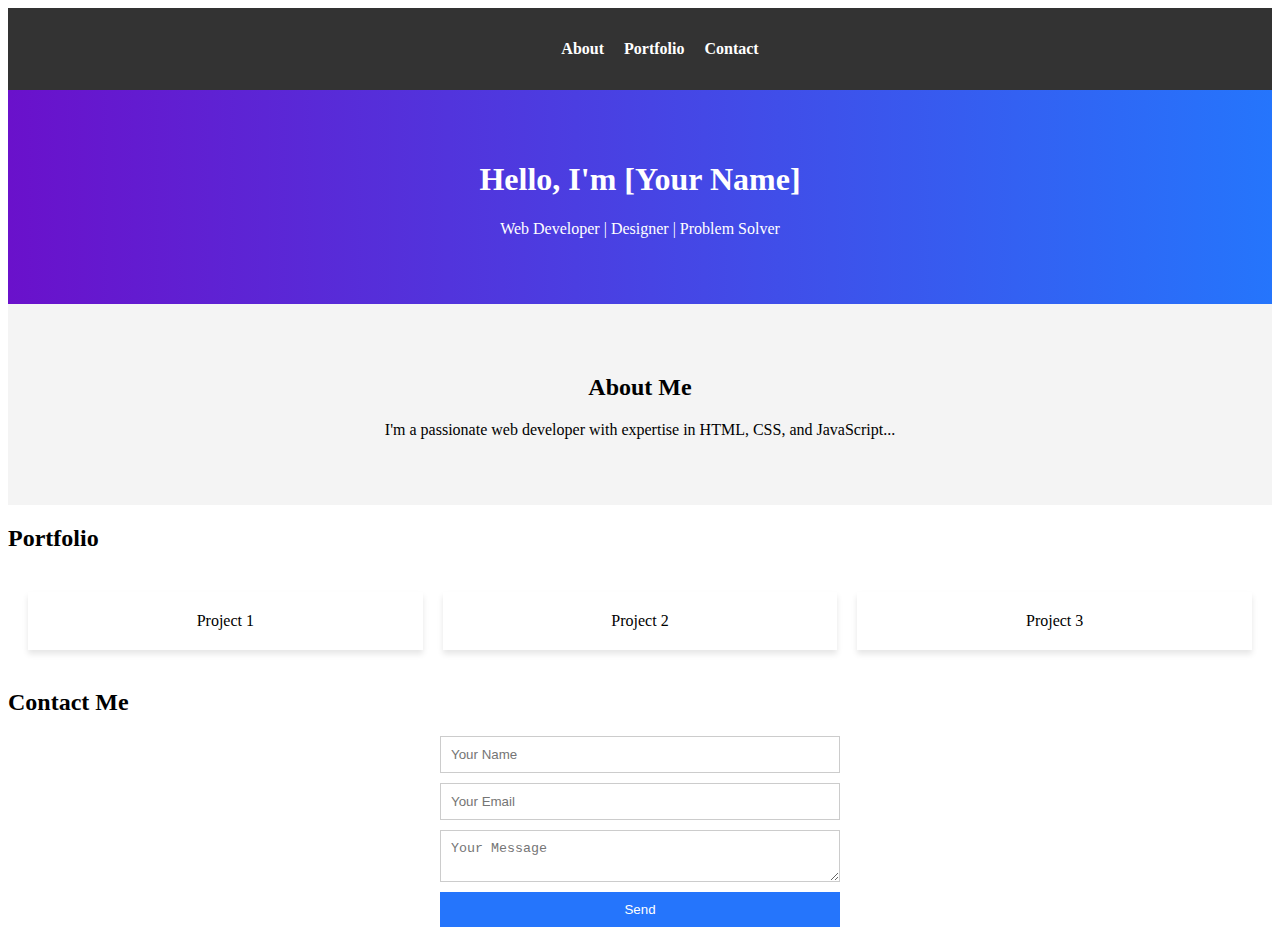
==== My_first_portfolio.html @ 8dca45fb "my first portfolio" ====
<!DOCTYPE html>
<html lang="en">
<head>
    <meta charset="UTF-8">
    <meta name="viewport" content="width=device-width, initial-scale=1.0">
    <title>Document</title>
    <link rel="stylesheet" href="My_first_portfolio.css">
</head>
<body>
    <header>
        <nav>
          <ul>
            <li><a href="#about">About</a></li>
            <li><a href="#portfolio">Portfolio</a></li>
            <li><a href="#contact">Contact</a></li>
          </ul>
        </nav>
      </header>  
      <section id="hero">
        <h1>Hello, I'm [Your Name]</h1>
        <p>Web Developer | Designer | Problem Solver</p>
      </section>
      <section id="about">
        <h2>About Me</h2>
        <p>I'm a passionate web developer with expertise in HTML, CSS, and JavaScript...</p>
      </section>
      <section id="portfolio">
        <h2>Portfolio</h2>
        <div class="projects">
          <div class="project-card">Project 1</div>
          <div class="project-card">Project 2</div>
          <div class="project-card">Project 3</div>
        </div>
      </section>
      <section id="contact">
        <h2>Contact Me</h2>
        <form>
          <input type="text" placeholder="Your Name" required>
          <input type="email" placeholder="Your Email" required>
          <textarea placeholder="Your Message" required></textarea>
          <button type="submit">Send</button>
        </form>
      </section>
                            
</body>
</html>
---- My_first_portfolio.css ----
header {
    background: #333;
    color: #fff;
    padding: 1rem 0;
  }
  nav ul {
    display: flex;
    justify-content: center;
    list-style: none;
    gap: 20px;
  }
  nav ul li a {
    text-decoration: none;
    color: white;
    font-weight: bold;
  }
  nav ul li a:hover {
    color: #f39c12;
  }
  #hero {
    text-align: center;
    padding: 50px 20px;
    background: linear-gradient(to right, #6a11cb, #2575fc);
    color: white;
  }
  #about {
    padding: 50px 20px;
    background: #f4f4f4;
    text-align: center;
  }
  .projects {
    display: grid;
    grid-template-columns: repeat(auto-fit, minmax(300px, 1fr));
    gap: 20px;
    padding: 20px;
  }
  .project-card {
    background: #fff;
    padding: 20px;
    box-shadow: 0 4px 6px rgba(0, 0, 0, 0.1);
    text-align: center;
  }
  form {
    display: flex;
    flex-direction: column;
    gap: 10px;
    width: 100%;
    max-width: 400px;
    margin: 0 auto;
  }
  form input, form textarea {
    padding: 10px;
    border: 1px solid #ccc;
  }
  form button {
    padding: 10px;
    background: #2575fc;
    color: white;
    border: none;
  }
  form button:hover {
    background: #6a11cb;
  }
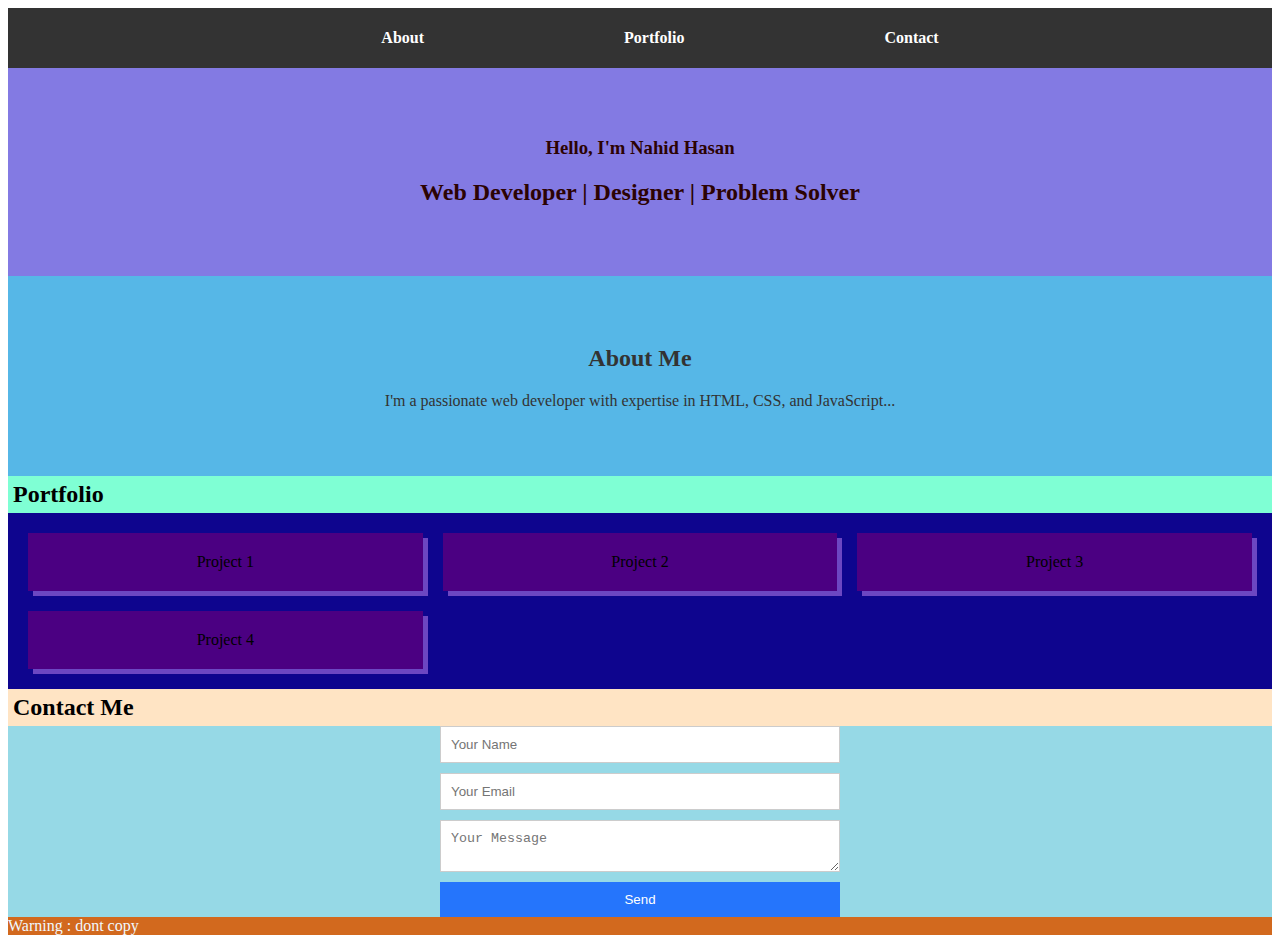
==== commit e522e0df: "create some changes" ====
--- a/My_first_portfolio.html
+++ b/My_first_portfolio.html
@@ -1,46 +1,49 @@
 <!DOCTYPE html>
 <html lang="en">
 <head>
+    <link rel="shortcut icon" href="DSC_5313.JPG">
     <meta charset="UTF-8">
     <meta name="viewport" content="width=device-width, initial-scale=1.0">
-    <title>Document</title>
+    <title>My portfolio</title>
     <link rel="stylesheet" href="My_first_portfolio.css">
 </head>
 <body>
     <header>
         <nav>
           <ul>
-            <li><a href="#about">About</a></li>
-            <li><a href="#portfolio">Portfolio</a></li>
-            <li><a href="#contact">Contact</a></li>
+            <li><a href="#about" id="about1">About</a></li>
+            <li><a href="#portfolio" id="portfolio">Portfolio</a></li>
+            <li><a href="#contact" id="contact">Contact</a></li>
           </ul>
         </nav>
-      </header>  
-      <section id="hero">
-        <h1>Hello, I'm [Your Name]</h1>
-        <p>Web Developer | Designer | Problem Solver</p>
-      </section>
+    </header>
+
+    <div id="nahid"><h3>Hello, I'm Nahid Hasan</h3>
+    <h2>Web Developer | Designer | Problem Solver</h2></div>
       <section id="about">
         <h2>About Me</h2>
         <p>I'm a passionate web developer with expertise in HTML, CSS, and JavaScript...</p>
+
       </section>
       <section id="portfolio">
-        <h2>Portfolio</h2>
+        <h2 id="portfolioxx">Portfolio</h2>
         <div class="projects">
           <div class="project-card">Project 1</div>
           <div class="project-card">Project 2</div>
           <div class="project-card">Project 3</div>
+          <div class="project-card">Project 4</div>
         </div>
       </section>
-      <section id="contact">
-        <h2>Contact Me</h2>
+      <div id="me"><section id="contact">
+        <h2 id="hh" style="background-color: bisque; padding: 5px; margin: 0;">Contact Me</h2>
         <form>
           <input type="text" placeholder="Your Name" required>
           <input type="email" placeholder="Your Email" required>
           <textarea placeholder="Your Message" required></textarea>
           <button type="submit">Send</button>
         </form>
-      </section>
+      </section></div>
+      <footer style="background-color: chocolate; color: aliceblue;">Warning : dont copy</footer>
                             
 </body>
 </html>--- a/My_first_portfolio.css
+++ b/My_first_portfolio.css
@@ -1,13 +1,20 @@
 header {
     background: #333;
     color: #fff;
-    padding: 1rem 0;
+    padding-top: 5px;
+    padding-bottom: 5px;
+  }
+  #about1{
+    padding-top: 5px;
+    padding-bottom: 5px;
+    padding-left: 0px;
+    text-align: left;
   }
   nav ul {
-    display: flex;
+    display:flex;
     justify-content: center;
     list-style: none;
-    gap: 20px;
+    gap: 200px;
   }
   nav ul li a {
     text-decoration: none;
@@ -17,15 +24,16 @@
   nav ul li a:hover {
     color: #f39c12;
   }
-  #hero {
+  #nahid {
     text-align: center;
     padding: 50px 20px;
-    background: linear-gradient(to right, #6a11cb, #2575fc);
-    color: white;
+  background-color: rgba(131, 122, 227, 100);
+    color: rgb(44, 3, 3);
   }
   #about {
     padding: 50px 20px;
-    background: #f4f4f4;
+    background: #56b7e7;
+    color: #333;
     text-align: center;
   }
   .projects {
@@ -33,11 +41,12 @@
     grid-template-columns: repeat(auto-fit, minmax(300px, 1fr));
     gap: 20px;
     padding: 20px;
+    background-color: #0e058e;
   }
   .project-card {
-    background: #fff;
+    background: indigo ;
+    box-shadow: 5px 5px rgb(108, 71, 194);
     padding: 20px;
-    box-shadow: 0 4px 6px rgba(0, 0, 0, 0.1);
     text-align: center;
   }
   form {
@@ -61,4 +70,19 @@
   form button:hover {
     background: #6a11cb;
   }
+  #portfolioxx{
+    background-color: aquamarine;
+    padding: 5px;
+    margin: 0;
+    border: 0;
+  }
+  #me
+  {
+    border: 0;
+    margin: 0;
+    background-color: rgb(150, 217, 230);
+  }
+  #hh{
+    background-color: rgb(171, 118, 220);
+  }
           